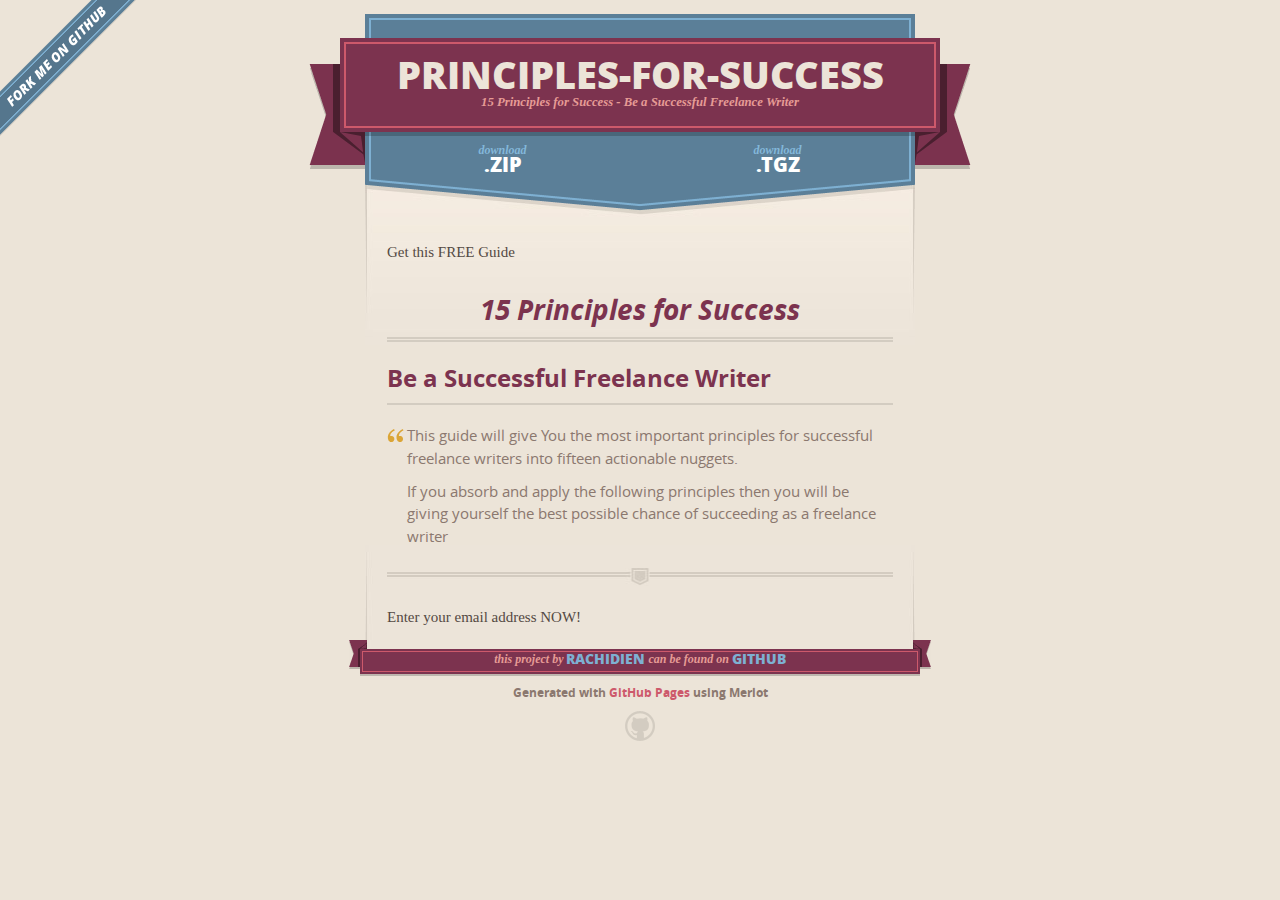
==== index.html @ d126b096 "Create gh-pages branch via GitHub" ====
<!DOCTYPE html>
<html>
  <head>
    <meta charset='utf-8'>
    <meta http-equiv="X-UA-Compatible" content="chrome=1">
    <meta name="viewport" content="width=640">

    <link rel="stylesheet" href="stylesheets/core.css" media="screen">
    <link rel="stylesheet" href="stylesheets/mobile.css" media="handheld, only screen and (max-device-width:640px)">
    <link rel="stylesheet" href="stylesheets/github-light.css">

    <script type="text/javascript" src="javascripts/modernizr.js"></script>
    <script type="text/javascript" src="https://ajax.googleapis.com/ajax/libs/jquery/1.7.1/jquery.min.js"></script>
    <script type="text/javascript" src="javascripts/headsmart.min.js"></script>
    <script type="text/javascript">
      $(document).ready(function () {
        $('#main_content').headsmart()
      })
    </script>
    <title>Principles-for-success by rachidien</title>
  </head>

  <body>
    <a id="forkme_banner" href="https://github.com/rachidien/principles-for-success">View on GitHub</a>
    <div class="shell">

      <header>
        <span class="ribbon-outer">
          <span class="ribbon-inner">
            <h1>Principles-for-success</h1>
            <h2>15 Principles for Success - Be a Successful Freelance Writer</h2>
          </span>
          <span class="left-tail"></span>
          <span class="right-tail"></span>
        </span>
      </header>

      <section id="downloads">
        <span class="inner">
          <a href="https://github.com/rachidien/principles-for-success/zipball/master" class="zip"><em>download</em> .ZIP</a><a href="https://github.com/rachidien/principles-for-success/tarball/master" class="tgz"><em>download</em> .TGZ</a>
        </span>
      </section>


      <span class="banner-fix"></span>


      <section id="main_content">
        <p>Get this FREE Guide</p>

<h1>
<a id="15-principles-for-success" class="anchor" href="#15-principles-for-success" aria-hidden="true"><span class="octicon octicon-link"></span></a>15 Principles for Success</h1>

<h2>
<a id="be-a-successful-freelance-writer" class="anchor" href="#be-a-successful-freelance-writer" aria-hidden="true"><span class="octicon octicon-link"></span></a>Be a Successful Freelance Writer</h2>

<blockquote>
<p>This guide will give You the most important principles for successful freelance writers into fifteen actionable nuggets.</p>

<p>If you absorb and apply the following principles then you will be giving yourself the best possible chance of succeeding as a freelance writer</p>
</blockquote>

<hr>

<p>Enter your email address NOW!</p>
      </section>

      <footer>
        <span class="ribbon-outer">
          <span class="ribbon-inner">
            <p>this project by <a href="https://github.com/rachidien">rachidien</a> can be found on <a href="https://github.com/rachidien/principles-for-success">GitHub</a></p>
          </span>
          <span class="left-tail"></span>
          <span class="right-tail"></span>
        </span>
        <p>Generated with <a href="https://pages.github.com">GitHub Pages</a> using Merlot</p>
        <span class="octocat"></span>
      </footer>

    </div>

    
  </body>
</html>
---- stylesheets/core.css ----
@import url("screen.css");
@import url("non-screen.css") handheld;
@import url("non-screen.css") only screen and (max-device-width:640px);
---- stylesheets/mobile.css ----
/* Generated by Font Squirrel (http://www.fontsquirrel.com) on February 9, 2012 */


@font-face {
  font-family: 'Open Sans';
  src: url('../fonts/opensans-regular-webfont.eot');
  src: url('../fonts/opensans-regular-webfont.eot?#iefix') format('embedded-opentype'),
       url('../fonts/opensans-regular-webfont.woff') format('woff'),
       url('../fonts/opensans-regular-webfont.ttf') format('truetype'),
       url('../fonts/opensans-regular-webfont.svg#OpenSansRegular') format('svg');
  font-weight: normal;
  font-style: normal;
}

@font-face {
  font-family: 'Open Sans';
  src: url('../fonts/opensans-italic-webfont.eot');
  src: url('../fonts/opensans-italic-webfont.eot?#iefix') format('embedded-opentype'),
       url('../fonts/opensans-italic-webfont.woff') format('woff'),
       url('../fonts/opensans-italic-webfont.ttf') format('truetype'),
       url('../fonts/opensans-italic-webfont.svg#OpenSansItalic') format('svg');
  font-weight: normal;
  font-style: italic;
}

@font-face {
  font-family: 'Open Sans';
  src: url('../fonts/opensans-bold-webfont.eot');
  src: url('../fonts/opensans-bold-webfont.eot?#iefix') format('embedded-opentype'),
       url('../fonts/opensans-bold-webfont.woff') format('woff'),
       url('../fonts/opensans-bold-webfont.ttf') format('truetype'),
       url('../fonts/opensans-bold-webfont.svg#OpenSansBold') format('svg');
  font-weight: bold;
  font-style: normal;
}

@font-face {
  font-family: 'Open Sans';
  src: url('../fonts/opensans-bolditalic-webfont.eot');
  src: url('../fonts/opensans-bolditalic-webfont.eot?#iefix') format('embedded-opentype'),
       url('../fonts/opensans-bolditalic-webfont.woff') format('woff'),
       url('../fonts/opensans-bolditalic-webfont.ttf') format('truetype'),
       url('../fonts/opensans-bolditalic-webfont.svg#OpenSansBoldItalic') format('svg');
  font-weight: bold;
  font-style: italic;
}

@font-face {
  font-family: 'Open Sans';
  src: url('../fonts/opensans-extrabold-webfont.eot');
  src: url('../fonts/opensans-extrabold-webfont.eot?#iefix') format('embedded-opentype'),
       url('../fonts/opensans-extrabold-webfont.woff') format('woff'),
       url('../fonts/opensans-extrabold-webfont.ttf') format('truetype'),
       url('../fonts/opensans-extrabold-webfont.svg#OpenSansExtrabold') format('svg');
  font-weight: bolder;
  font-style: normal;
}


/* http://meyerweb.com/eric/tools/css/reset/ 
   v2.0 | 20110126
   License: none (public domain)
*/

html, body, div, span, applet, object, iframe,
h1, h2, h3, h4, h5, h6, p, blockquote, pre,
a, abbr, acronym, address, big, cite, code,
del, dfn, em, img, ins, kbd, q, s, samp,
small, strike, strong, sub, sup, tt, var,
b, u, i, center,
dl, dt, dd, ol, ul, li,
fieldset, form, label, legend,
table, caption, tbody, tfoot, thead, tr, th, td,
article, aside, canvas, details, embed, 
figure, figcaption, footer, header, hgroup, 
menu, nav, output, ruby, section, summary,
time, mark, audio, video {
  margin: 0;
  padding: 0;
  border: 0;
  font-size: 100%;
  font: inherit;
  vertical-align: baseline;
}
/* HTML5 display-role reset for older browsers */
article, aside, details, figcaption, figure, 
footer, header, hgroup, menu, nav, section {
  display: block;
}
body {
  line-height: 1;
}
ol, ul {
  list-style: none;
}
blockquote, q {
  quotes: none;
}
blockquote:before, blockquote:after,
q:before, q:after {
  content: '';
  content: none;
}
table {
  border-collapse: collapse;
  border-spacing: 0;
}

header, footer, section {
  display: block;
  position: relative;
}

/* STYLES */

div.shell {
  display: block;
  width: 640px;
  margin: 0 auto;
}

a#forkme_banner {
  display: none;
}

/* header */

header {
  position: relative;
  z-index: 2;
  margin: 0;
  max-width: 640px;
  top: 51px;
}

header span.ribbon-inner {
  position: relative;
  display: block;
  background-color: #cd596b;
  border: 8px solid #7c334f;
  padding: 6px;
  z-index: 1;
}

header span.left-tail, header span.right-tail {
  position: relative;
  display: block;
  width: 19px;
  height: 10px;
  background: transparent url(../images/ribbon-tail-sprite-2x.png) 0 0 no-repeat;
  position: absolute;
  bottom: -10px;
  z-index: 0;
}

header span.left-tail {
  background-position: 0 0;
  left: 0;
}

header span.right-tail {
  background-position: -19px 0;
  right: 0;
}

header h1 {
  background-color: #7c334f;
  font-size: 2em;
  font-weight: bolder;
  font-style: normal;
  text-transform: uppercase;
  color: #ece4d8;
  text-align: center;
  line-height:1;  
  padding: 14px 20px 0;
}

header h2 {
  background-color: #7c334f;
  font: bold italic .85em/1.5 Georgia, Times, “Times New Roman”, serif;
  color: #e69b95;
  padding-bottom: 14px;
  margin-top: -3px;
  text-align: center;
}

section#downloads {
  position: relative;
  display: block;
  height: 171px;
  width: 602px;
  padding-bottom: 150px;
  margin: 51px auto -250px;
  z-index: 1;
  background: transparent url(../images/shield.png) center 0 no-repeat;
}

section#downloads a {
  display: none;
}

span.banner-fix {
  background: transparent url(../images/shield-fallback.png) center top no-repeat;
  display: block;
  height: 31px;
  position: absolute;
  width: 640px;
  top: 20px;

}

section#main_content {
  z-index: 2;
  padding: 20px 40px 0;
  min-height:185px;
}

/* footer */

footer {
  background: none;
  padding-top: 104px;
  margin: -94px auto 40px;
  max-width:640px;
  text-align: center;
}

footer span.ribbon-outer {
  display: block;
  position: relative;
  border-bottom: 2px solid #bdb6ad;
}

footer span.ribbon-inner {
  position: relative;
  display: block;
  background-color: #cd596b;
  border: 8px solid #7c334f;
  padding: 6px;
  z-index: 1;
}

footer p {
  font-family: 'Open Sans', sans-serif;
  font-weight: bold;
  font-size: .6em;
  color: #8b786f;
}

footer a {
  color: #cd596b;
}

footer span.ribbon-inner p {
  background-color: #7c334f;
  margin: 0;
  color: #e69b95;
  font: bold italic 22px/1 Georgia, Times, “Times New Roman”, serif;
  height: auto;
  line-height: 1.1;
  padding: 20px 0px 10px;
}

footer span.ribbon-inner a {
  display: block;
  position: relative;
  bottom: 0;
  color: #7eb0d2;
  font-family: 'Open Sans', sans-serif;
  text-transform: uppercase;
  font-style: normal;
  font-weight: bolder;
  font-size: 38px;
  padding-bottom: 10px;
}

footer span.ribbon-inner a:hover {
  color: #7eb0d2;
}

footer span.left-tail, footer span.right-tail {
  position: relative;
  display: block;
  width: 23px;
  height: 126px;
  background: transparent url(../images/small-ribbon-tail-sprite-2x.png) 0 0 no-repeat;
  position: absolute;
  top: -126px;
  z-index: 0;
}

footer span.left-tail {
  background-position: 0 0;
  left: 0;
}

footer span.right-tail {
  background-position: -23px 0;
  right: 0;
}

footer span.octocat {
  background: transparent url(../images/octocat-2x.png) 0 0 no-repeat;
  display: block;
  width: 60px;
  height: 60px;
  margin: 20px auto 0;}

/* content */

body {
  background: #ece4d8;
  font: normal normal 30px/1.5 Georgia, Palatino,” Palatino Linotype”, Times, “Times New Roman”, serif;
  color: #544943;
  -webkit-font-smoothing: antialiased;
}

a, a:hover {
  color: #417090;
}

a {
  text-decoration: none;
}

a:hover {
  text-decoration: underline;
}

h1,h2,h3,h4,h5,h6 {
  font-family: 'Open Sans', sans-serif;
  font-weight: bold;
}

p {
  margin: .7em 0 0;
}

strong {
  font-weight: bold;
}

em {
  font-style: italic;
}

ol {
  margin: .7em 0;
  list-style-type: decimal;
  padding-left: 1.35em;
}

ul {
  margin: .7em 0;
  padding-left: 1.35em;
}

ul li {
  padding-left: 20px;
  background: transparent url(../images/chevron-2x.png) left 15px no-repeat;
}

blockquote {
  font-family: 'Open Sans', sans-serif;
  margin: 20px 0;
  color: #8b786f;
  padding-left: 1.35em;
  background: transparent url('../images/blockquote-gfx-2x.png') 0 8px no-repeat;
}

img {
  -webkit-box-shadow: 0px 4px 0px #bdb6ad;
  -moz-box-shadow: 0px 4px 0px #bdb6ad;
  box-shadow: 0px 4px 0px #bdb6ad;
  border: 4px solid #fff6e9;
  max-width: 556px;
}

hr {
  border: none;
  outline: none;
  height: 42px;
  background: transparent url('../images/hr-2x.jpg') center center repeat-x;
  margin: 0 0 20px;
}

code {
  background: #fff6e9;
  font: normal normal .9em/1.7 "Lucida Sans Typewriter", "Lucida Console", Monaco, "Bitstream Vera Sans Mono", monospace;
  padding: 0 5px 1px;
}

pre {
  margin: 10px 0 20px;
  padding: .7em;
  background: #fff6e9;
  border-bottom: 4px solid #bdb6ad;
  font: normal normal .9em/1.7 "Lucida Sans Typewriter", "Lucida Console", Monaco, "Bitstream Vera Sans Mono", monospace;
  overflow: auto;
}

table {
  background: #fff6e9;
  display: table;
  width: 100%;
  border-collapse: separate;
  border-bottom: 4px solid #bdb6ad;
  margin: 10px 0;
}

tr {
  display: table-row;
}

th {
  display: table-cell;
  padding: 2px 10px;
  border: solid #ece4d8;
  border-width: 0 4px 4px 0;
  color: #cd596b;
  font-family: 'Open Sans', sans-serif;
  font-weight: bold;
  font-size: .85em;
}

td {
  display: table-cell;
  padding: 0 .7em;
  border: solid #ece4d8;
  border-width: 0 4px 4px 0;
}

td:last-child, th:last-child {
  border-right: none;
}

tr:last-child td {
  border-bottom: none;
}

dl {
  margin: .7em 0 20px;
}

dt {
  font-family: 'Open Sans', sans-serif;
  font-weight: bold;
}

dd {
  padding-left: 1.35em;
}

dd p:first-child {
  margin-top: 0;
}

/* Content based headers */

#main_content > .header-level-1:first-child,
#main_content > .header-level-2:first-child,
#main_content > .header-level-3:first-child,
#main_content > .header-level-4:first-child,
#main_content > .header-level-5:first-child,
#main_content > .header-level-6:first-child {
  margin-top: 0;
}

.header-level-1 {
  font-size: 1.85em;
  border-bottom: .2em double #d3ccc1;
  color: #7c334f;
  text-align: center;
  font-style: italic;
  margin: 1.1em 0 .38em;
  line-height: 1.2;
  padding-bottom: 10px
}

.header-level-2 {
  font-size: 1.58em;
  color: #7c334f;
  margin: .95em 0 .5em;
  border-bottom: .1em solid #D3CCC1;
  line-height: 1.2;
  padding-bottom: 10px
}

.header-level-3 {
  margin: 20px 0 10px;
  font-size: 1.45em;
}

.header-level-4 {
  margin: .6em 0;
  font-size: 1.2em;
  color: #cd596b;
}

.header-level-5 {
  margin: .7em 0;
  font-size: 1em;
  color: #8b786f;
}

.header-level-6 {
  margin: .8em 0;
  font-size: .85em;
  font-style: italic;
}
---- stylesheets/github-light.css ----
/*
   Copyright 2014 GitHub Inc.

   Licensed under the Apache License, Version 2.0 (the "License");
   you may not use this file except in compliance with the License.
   You may obtain a copy of the License at

       http://www.apache.org/licenses/LICENSE-2.0

   Unless required by applicable law or agreed to in writing, software
   distributed under the License is distributed on an "AS IS" BASIS,
   WITHOUT WARRANTIES OR CONDITIONS OF ANY KIND, either express or implied.
   See the License for the specific language governing permissions and
   limitations under the License.

*/

.pl-c /* comment */ {
  color: #969896;
}

.pl-c1      /* constant, markup.raw, meta.diff.header, meta.module-reference, meta.property-name, support, support.constant, support.variable, variable.other.constant */,
.pl-s .pl-v /* string variable */ {
  color: #0086b3;
}

.pl-e  /* entity */,
.pl-en /* entity.name */ {
  color: #795da3;
}

.pl-s .pl-s1 /* string source */,
.pl-smi      /* storage.modifier.import, storage.modifier.package, storage.type.java, variable.other, variable.parameter.function */ {
  color: #333;
}

.pl-ent /* entity.name.tag */ {
  color: #63a35c;
}

.pl-k /* keyword, storage, storage.type */ {
  color: #a71d5d;
}

.pl-pds              /* punctuation.definition.string, string.regexp.character-class */,
.pl-s                /* string */,
.pl-s .pl-pse .pl-s1 /* string punctuation.section.embedded source */,
.pl-sr               /* string.regexp */,
.pl-sr .pl-cce       /* string.regexp constant.character.escape */,
.pl-sr .pl-sra       /* string.regexp string.regexp.arbitrary-repitition */,
.pl-sr .pl-sre       /* string.regexp source.ruby.embedded */ {
  color: #183691;
}

.pl-v /* variable */ {
  color: #ed6a43;
}

.pl-id /* invalid.deprecated */ {
  color: #b52a1d;
}

.pl-ii /* invalid.illegal */ {
  background-color: #b52a1d;
  color: #f8f8f8;
}

.pl-sr .pl-cce /* string.regexp constant.character.escape */ {
  color: #63a35c;
  font-weight: bold;
}

.pl-ml /* markup.list */ {
  color: #693a17;
}

.pl-mh        /* markup.heading */,
.pl-mh .pl-en /* markup.heading entity.name */,
.pl-ms        /* meta.separator */ {
  color: #1d3e81;
  font-weight: bold;
}

.pl-mq /* markup.quote */ {
  color: #008080;
}

.pl-mi /* markup.italic */ {
  color: #333;
  font-style: italic;
}

.pl-mb /* markup.bold */ {
  color: #333;
  font-weight: bold;
}

.pl-md /* markup.deleted, meta.diff.header.from-file */ {
  background-color: #ffecec;
  color: #bd2c00;
}

.pl-mi1 /* markup.inserted, meta.diff.header.to-file */ {
  background-color: #eaffea;
  color: #55a532;
}

.pl-mdr /* meta.diff.range */ {
  color: #795da3;
  font-weight: bold;
}

.pl-mo /* meta.output */ {
  color: #1d3e81;
}
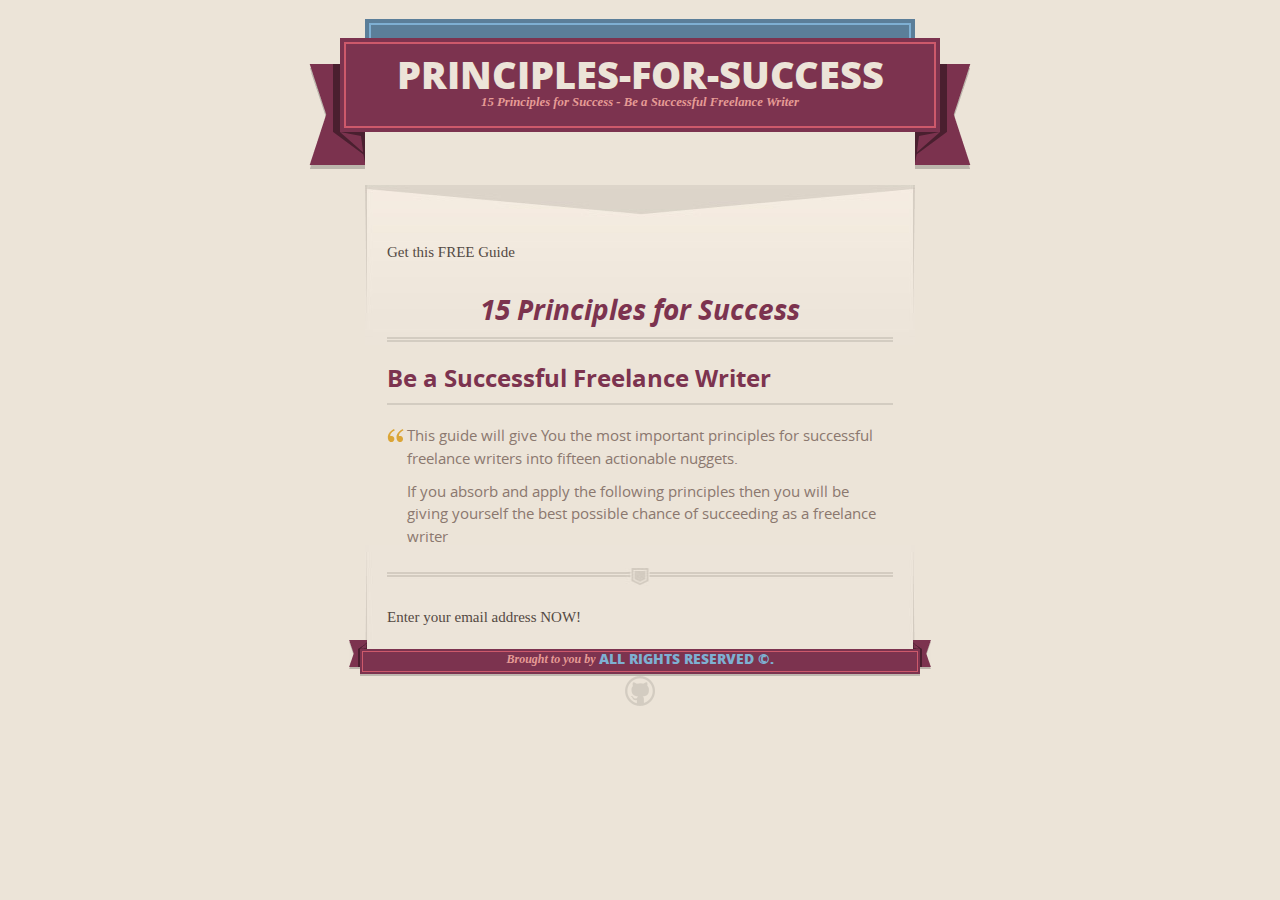
==== commit 60272f0d: "Update index.html" ====
--- a/index.html
+++ b/index.html
@@ -21,7 +21,6 @@
   </head>
 
   <body>
-    <a id="forkme_banner" href="https://github.com/rachidien/principles-for-success">View on GitHub</a>
     <div class="shell">
 
       <header>
@@ -37,7 +36,7 @@
 
       <section id="downloads">
         <span class="inner">
-          <a href="https://github.com/rachidien/principles-for-success/zipball/master" class="zip"><em>download</em> .ZIP</a><a href="https://github.com/rachidien/principles-for-success/tarball/master" class="tgz"><em>download</em> .TGZ</a>
+        
         </span>
       </section>
 
@@ -46,7 +45,7 @@
 
 
       <section id="main_content">
-        <p>Get this FREE Guide</p>
+        <p class="centering">Get this FREE Guide</p>
 
 <h1>
 <a id="15-principles-for-success" class="anchor" href="#15-principles-for-success" aria-hidden="true"><span class="octicon octicon-link"></span></a>15 Principles for Success</h1>
@@ -62,18 +61,17 @@
 
 <hr>
 
-<p>Enter your email address NOW!</p>
+<p class="centering">Enter your email address NOW!</p>
       </section>
 
       <footer>
         <span class="ribbon-outer">
           <span class="ribbon-inner">
-            <p>this project by <a href="https://github.com/rachidien">rachidien</a> can be found on <a href="https://github.com/rachidien/principles-for-success">GitHub</a></p>
+            <p>Brought to you by <a href="http://it-n-careerz.blogspot.com/"IT News and Career Tips</a> All Rights reserved &copy;.</p>
           </span>
           <span class="left-tail"></span>
           <span class="right-tail"></span>
         </span>
-        <p>Generated with <a href="https://pages.github.com">GitHub Pages</a> using Merlot</p>
         <span class="octocat"></span>
       </footer>
 
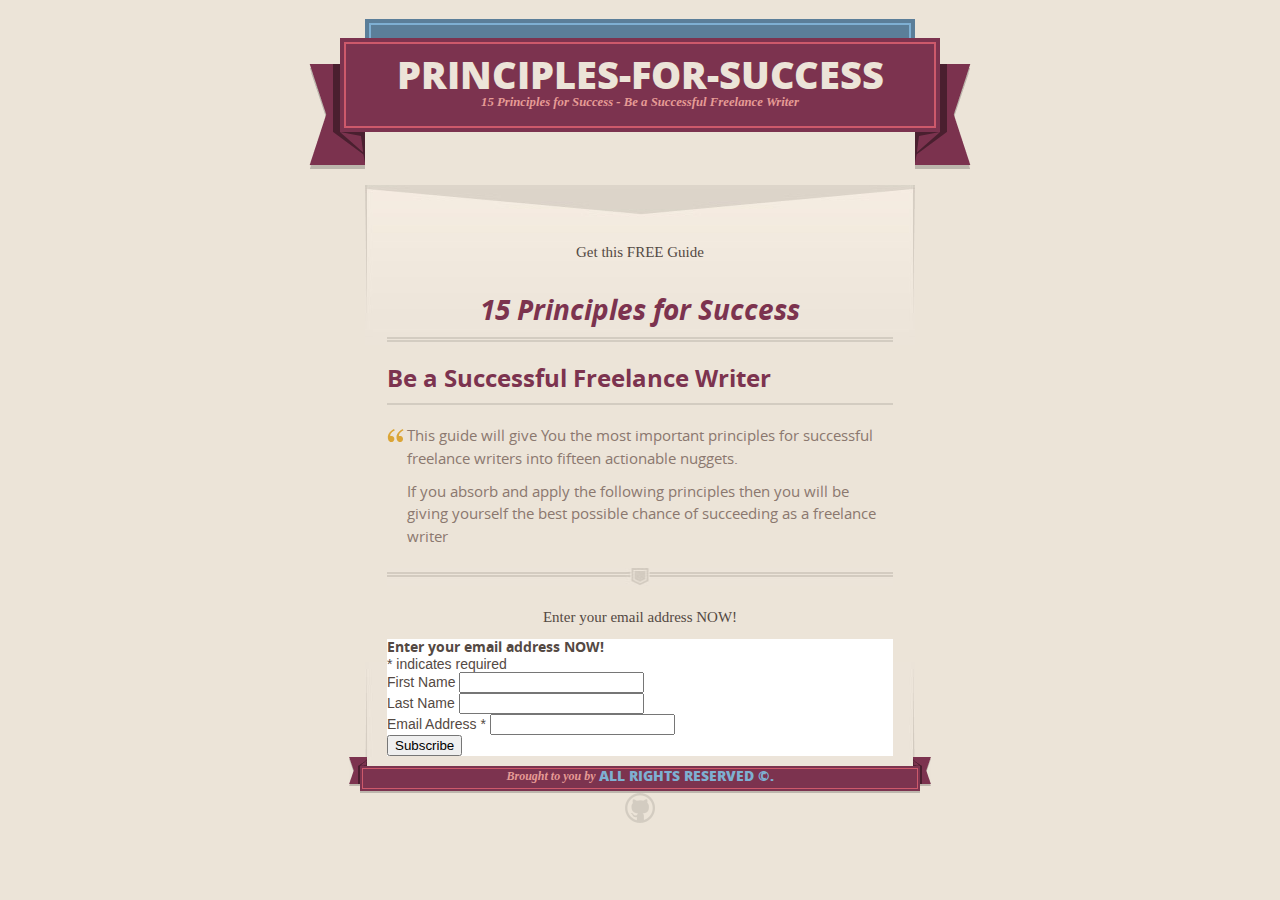
==== commit 738daab7: "Update index.html" ====
--- a/index.html
+++ b/index.html
@@ -62,6 +62,42 @@
 <hr>
 
 <p class="centering">Enter your email address NOW!</p>
+<!-- Begin MailChimp Signup Form -->
+<link href="//cdn-images.mailchimp.com/embedcode/classic-081711.css" rel="stylesheet" type="text/css">
+<style type="text/css">
+	#mc_embed_signup{background:#fff; clear:left; font:14px Helvetica,Arial,sans-serif; }
+	/* Add your own MailChimp form style overrides in your site stylesheet or in this style block.
+	   We recommend moving this block and the preceding CSS link to the HEAD of your HTML file. */
+</style>
+<div id="mc_embed_signup">
+<form action="//blogspot.us7.list-manage.com/subscribe/post?u=6d88fb4de5b07fd48c6fc102f&amp;id=ac1850b405" method="post" id="mc-embedded-subscribe-form" name="mc-embedded-subscribe-form" class="validate" target="_blank" novalidate>
+    <div id="mc_embed_signup_scroll">
+	<h2>Enter your email address NOW!</h2>
+<div class="indicates-required"><span class="asterisk">*</span> indicates required</div>
+<div class="mc-field-group">
+	<label for="mce-FNAME">First Name </label>
+	<input type="text" value="" name="FNAME" class="" id="mce-FNAME">
+</div>
+<div class="mc-field-group">
+	<label for="mce-LNAME">Last Name </label>
+	<input type="text" value="" name="LNAME" class="" id="mce-LNAME">
+</div>
+<div class="mc-field-group">
+	<label for="mce-EMAIL">Email Address  <span class="asterisk">*</span>
+</label>
+	<input type="email" value="" name="EMAIL" class="required email" id="mce-EMAIL">
+</div>
+	<div id="mce-responses" class="clear">
+		<div class="response" id="mce-error-response" style="display:none"></div>
+		<div class="response" id="mce-success-response" style="display:none"></div>
+	</div>    <!-- real people should not fill this in and expect good things - do not remove this or risk form bot signups-->
+    <div style="position: absolute; left: -5000px;" aria-hidden="true"><input type="text" name="b_6d88fb4de5b07fd48c6fc102f_ac1850b405" tabindex="-1" value=""></div>
+    <div class="clear"><input type="submit" value="Subscribe" name="subscribe" id="mc-embedded-subscribe" class="button"></div>
+    </div>
+</form>
+</div>
+
+<!--End mc_embed_signup-->
       </section>
 
       <footer>
@@ -77,6 +113,17 @@
 
     </div>
 
-    
+  <script type="text/javascript"> 
+  var _racb = _racb || []; 
+  _racb.push(["c", 618]); 
+  _racb.push(["cc", "jhHp28NLFUG0bfMViotKy13847"]); 
+  _racb.push(["t", 1]); 
+  (function() { 
+    var rac = document.createElement("script"); rac.type = "text/javascript"; rac.async = true; 
+    rac.src = ("https:" == document.location.protocol ? "https://" : "http://") + "referraladmin.com/js/racb.js"; 
+    var s = document.getElementsByTagName("script")[0]; s.parentNode.insertBefore(rac, s); 
+  })(); 
+</script> 
+  
   </body>
 </html>
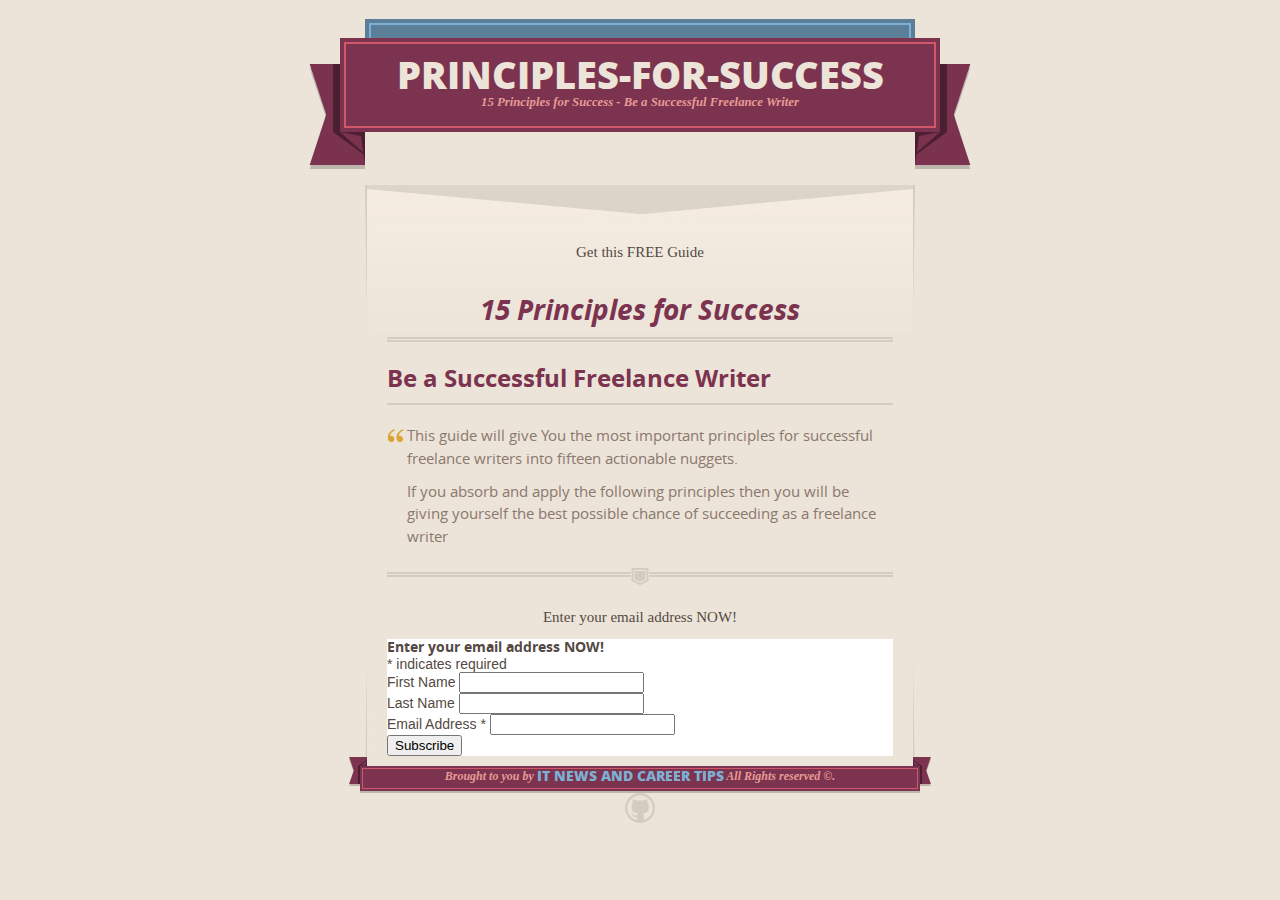
==== commit 0567235d: "Update index.html" ====
--- a/index.html
+++ b/index.html
@@ -103,7 +103,7 @@
       <footer>
         <span class="ribbon-outer">
           <span class="ribbon-inner">
-            <p>Brought to you by <a href="http://it-n-careerz.blogspot.com/"IT News and Career Tips</a> All Rights reserved &copy;.</p>
+            <p>Brought to you by <a href="http://it-n-careerz.blogspot.com/">IT News and Career Tips</a> All Rights reserved &copy;.</p>
           </span>
           <span class="left-tail"></span>
           <span class="right-tail"></span>
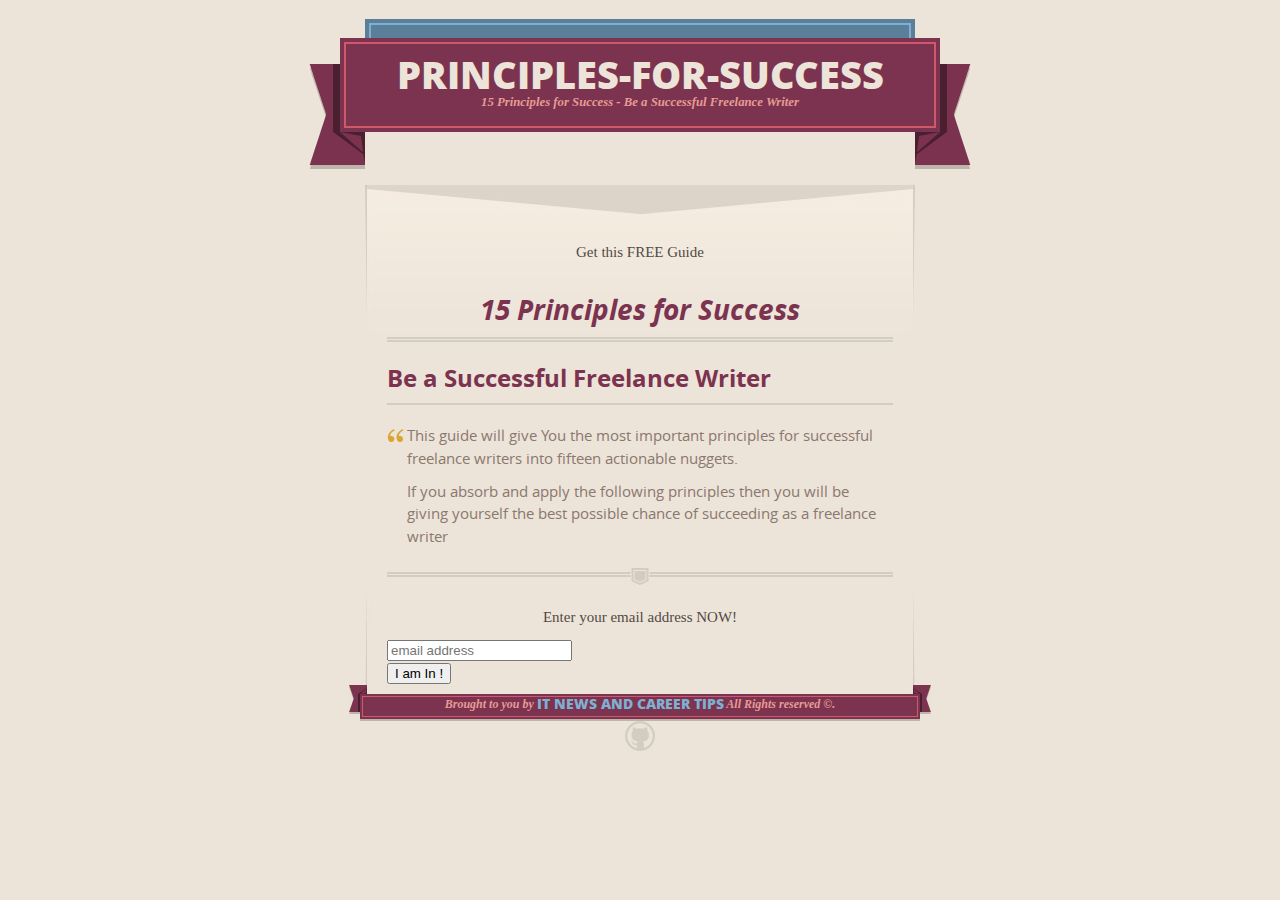
==== commit ed2430f2: "Update index.html" ====
--- a/index.html
+++ b/index.html
@@ -63,36 +63,15 @@
 
 <p class="centering">Enter your email address NOW!</p>
 <!-- Begin MailChimp Signup Form -->
-<link href="//cdn-images.mailchimp.com/embedcode/classic-081711.css" rel="stylesheet" type="text/css">
-<style type="text/css">
-	#mc_embed_signup{background:#fff; clear:left; font:14px Helvetica,Arial,sans-serif; }
-	/* Add your own MailChimp form style overrides in your site stylesheet or in this style block.
-	   We recommend moving this block and the preceding CSS link to the HEAD of your HTML file. */
-</style>
+<link href="//cdn-images.mailchimp.com/embedcode/slim-081711.css" rel="stylesheet" type="text/css">
+
 <div id="mc_embed_signup">
 <form action="//blogspot.us7.list-manage.com/subscribe/post?u=6d88fb4de5b07fd48c6fc102f&amp;id=ac1850b405" method="post" id="mc-embedded-subscribe-form" name="mc-embedded-subscribe-form" class="validate" target="_blank" novalidate>
     <div id="mc_embed_signup_scroll">
-	<h2>Enter your email address NOW!</h2>
-<div class="indicates-required"><span class="asterisk">*</span> indicates required</div>
-<div class="mc-field-group">
-	<label for="mce-FNAME">First Name </label>
-	<input type="text" value="" name="FNAME" class="" id="mce-FNAME">
-</div>
-<div class="mc-field-group">
-	<label for="mce-LNAME">Last Name </label>
-	<input type="text" value="" name="LNAME" class="" id="mce-LNAME">
-</div>
-<div class="mc-field-group">
-	<label for="mce-EMAIL">Email Address  <span class="asterisk">*</span>
-</label>
-	<input type="email" value="" name="EMAIL" class="required email" id="mce-EMAIL">
-</div>
-	<div id="mce-responses" class="clear">
-		<div class="response" id="mce-error-response" style="display:none"></div>
-		<div class="response" id="mce-success-response" style="display:none"></div>
-	</div>    <!-- real people should not fill this in and expect good things - do not remove this or risk form bot signups-->
+	<input type="email" value="" name="EMAIL" class="email" id="mce-EMAIL" placeholder="email address" required>
+    <!-- real people should not fill this in and expect good things - do not remove this or risk form bot signups-->
     <div style="position: absolute; left: -5000px;" aria-hidden="true"><input type="text" name="b_6d88fb4de5b07fd48c6fc102f_ac1850b405" tabindex="-1" value=""></div>
-    <div class="clear"><input type="submit" value="Subscribe" name="subscribe" id="mc-embedded-subscribe" class="button"></div>
+    <div class="clear"><input type="submit" value="I am In !" name="subscribe" id="mc-embedded-subscribe" class="button"></div>
     </div>
 </form>
 </div>
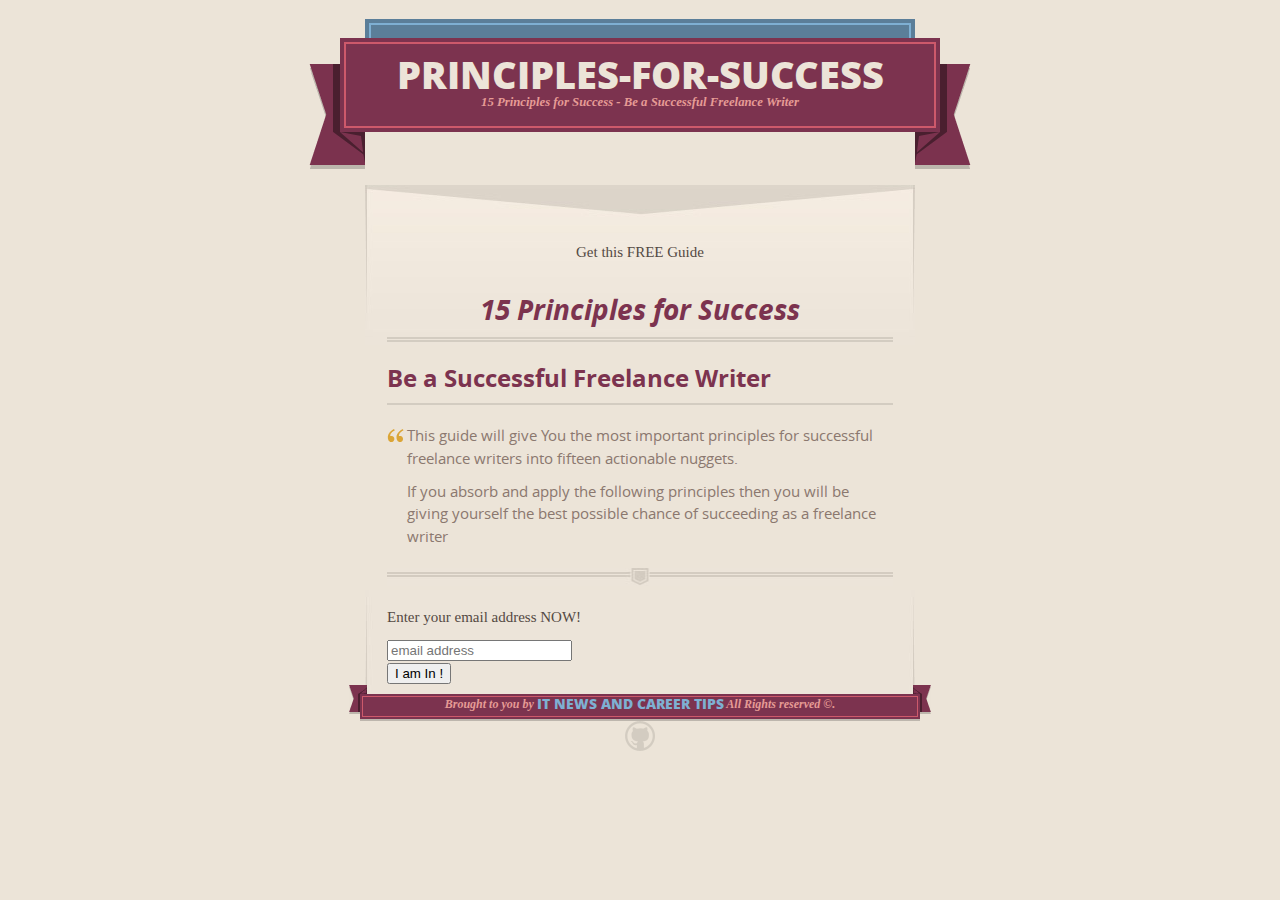
==== commit 6fef058c: "Update index.html" ====
--- a/index.html
+++ b/index.html
@@ -61,7 +61,7 @@
 
 <hr>
 
-<p class="centering">Enter your email address NOW!</p>
+<p>Enter your email address NOW!</p>
 <!-- Begin MailChimp Signup Form -->
 <link href="//cdn-images.mailchimp.com/embedcode/slim-081711.css" rel="stylesheet" type="text/css">
 
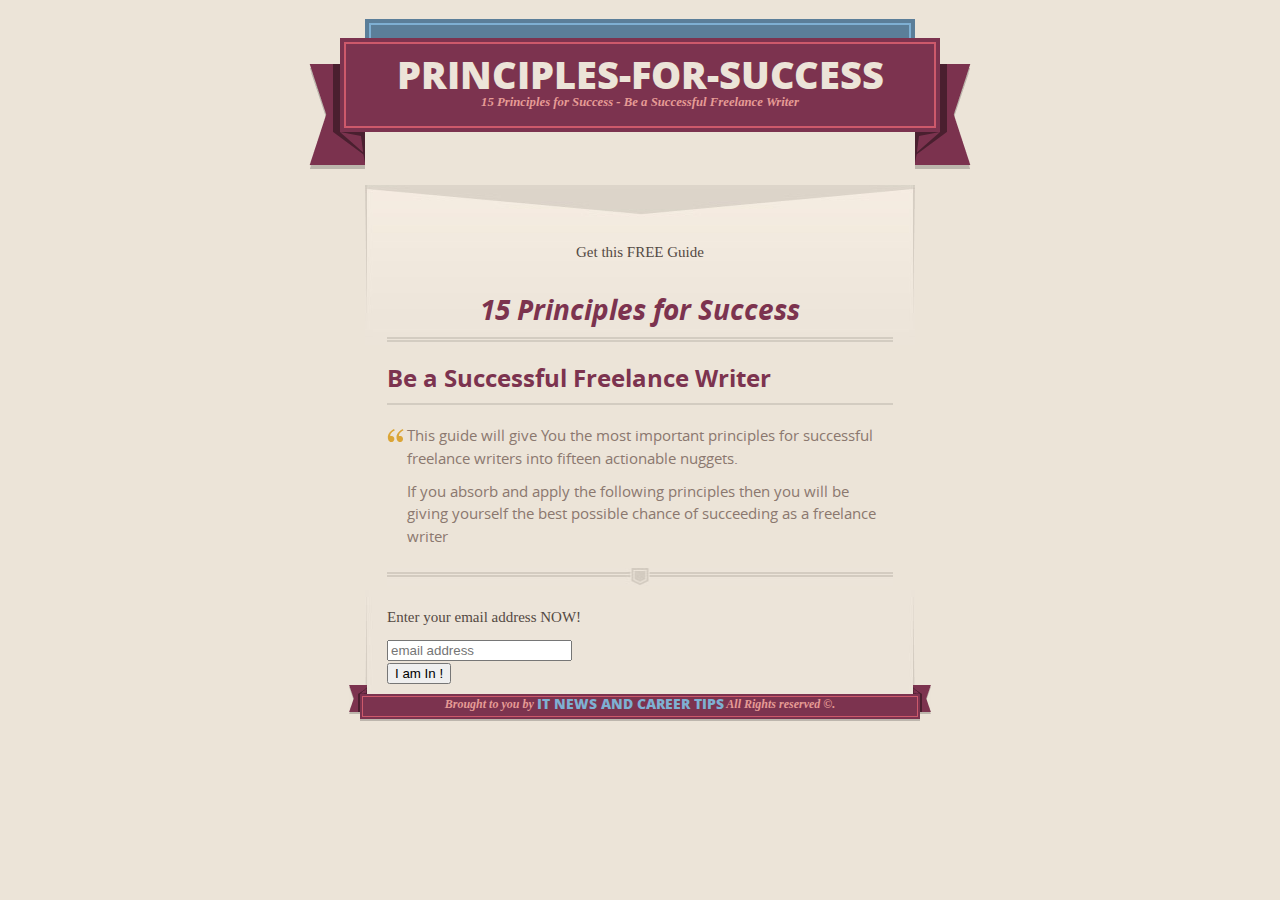
==== commit e19f06bb: "Update index.html" ====
--- a/index.html
+++ b/index.html
@@ -87,7 +87,6 @@
           <span class="left-tail"></span>
           <span class="right-tail"></span>
         </span>
-        <span class="octocat"></span>
       </footer>
 
     </div>
